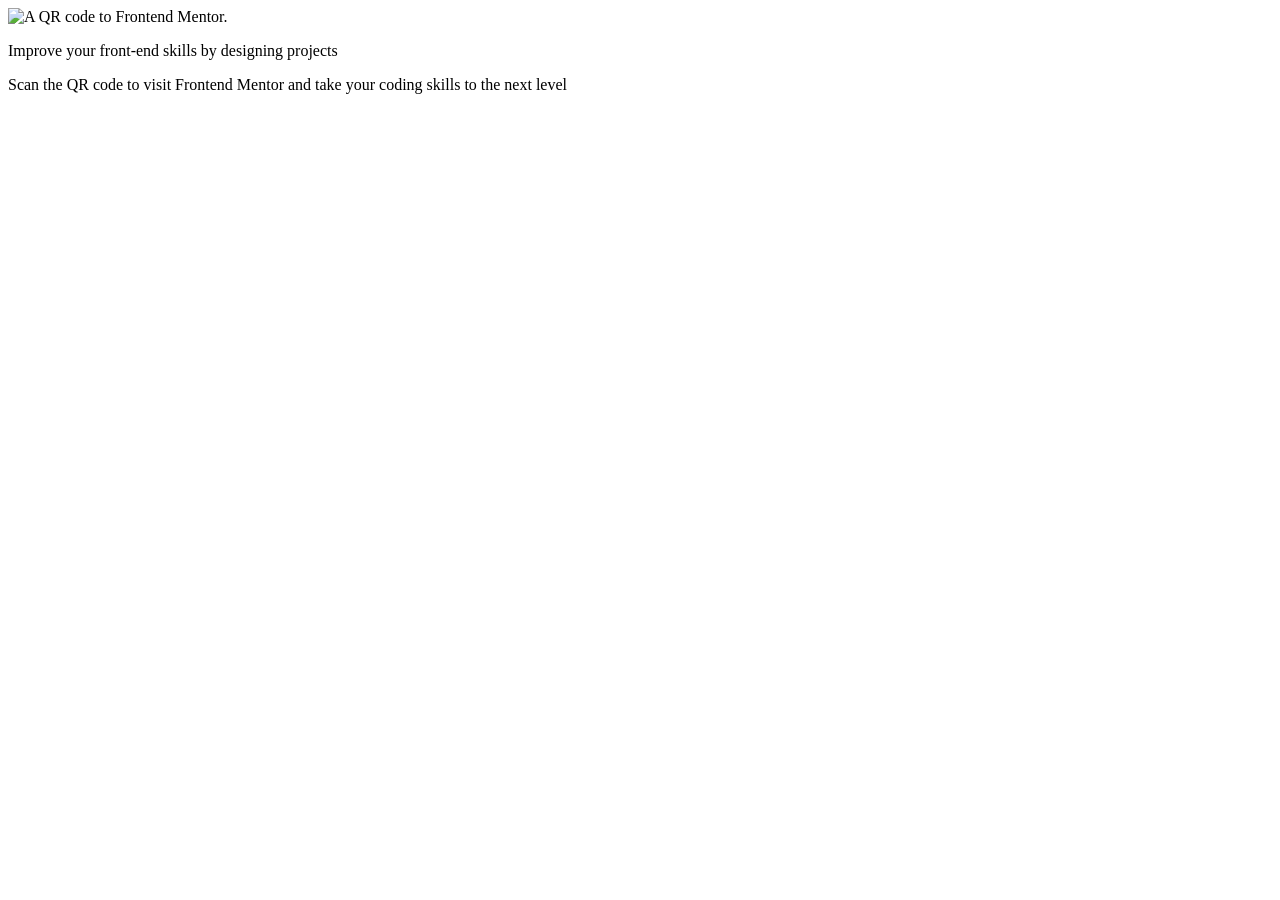
==== SecondChallenge/index.html @ ebeb2951 "Update README.md." ====
<!DOCTYPE html>
<html lang="en">

<head>
  <meta charset="UTF-8">
  <meta name="viewport" content="width=device-width, initial-scale=1.0">
  <title>Document</title>
  <link rel="stylesheet" href="styles.css">
  <link rel="preconnect" href="https://fonts.googleapis.com">
  <link rel="preconnect" href="https://fonts.gstatic.com" crossorigin>
  <link href="https://fonts.googleapis.com/css2?family=Figtree:ital,wght@0,300..900;1,300..900&display=swap"
    rel="stylesheet">
</head>

<body>
  <div class="frame">
    <img class="qrcode" src="./image-qr-code.png" alt="A QR code to Frontend Mentor." />
    <p class="title">
      Improve your front-end skills by designing projects
    </p>
    <p class="description">
      Scan the QR code to visit Frontend Mentor and take your coding skills to the next level
    </p>
  </div>
</body>

</html>
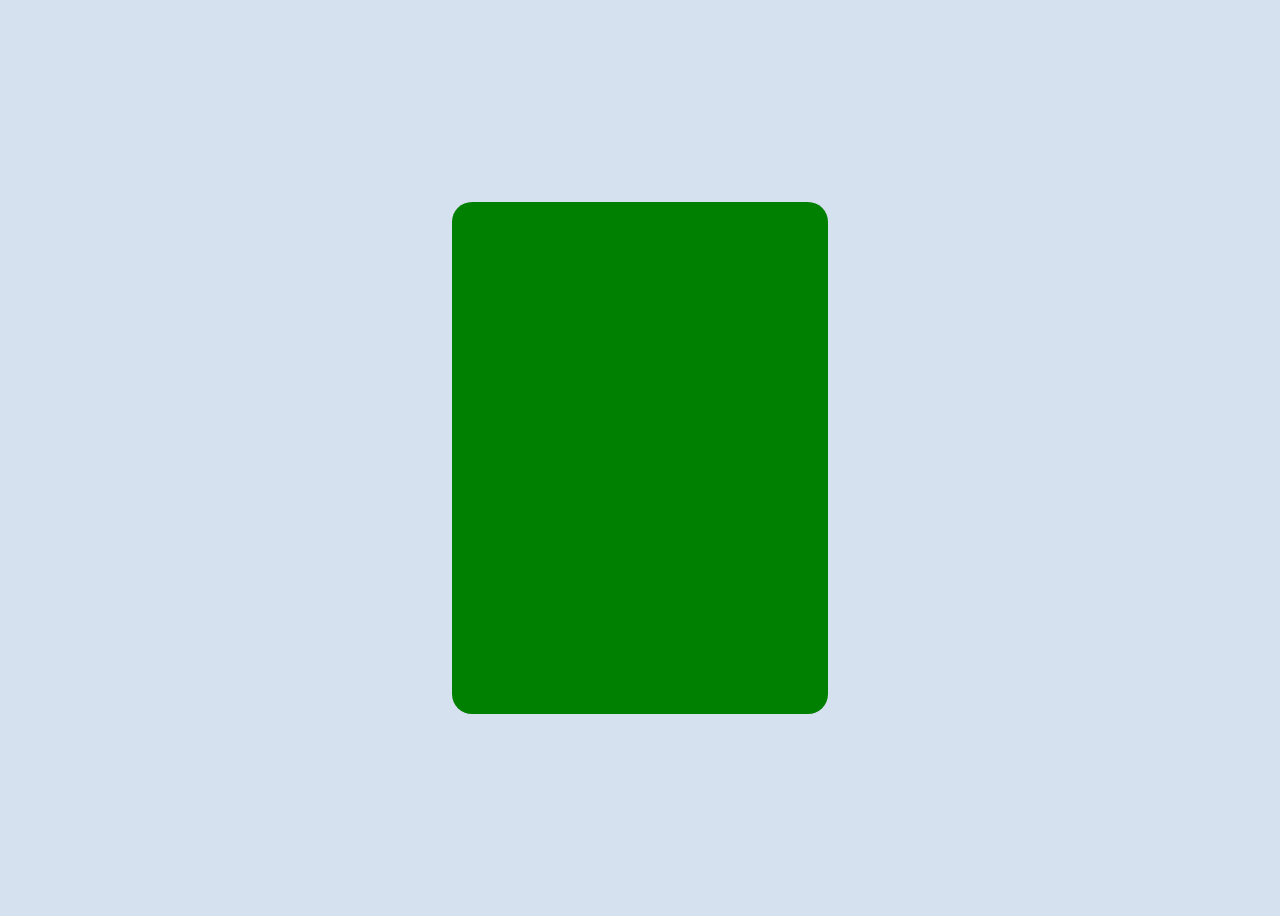
==== commit 43774837: "Created frame for second challenge." ====
--- a/SecondChallenge/index.html
+++ b/SecondChallenge/index.html
@@ -14,13 +14,9 @@
 
 <body>
   <div class="frame">
-    <img class="qrcode" src="./image-qr-code.png" alt="A QR code to Frontend Mentor." />
-    <p class="title">
-      Improve your front-end skills by designing projects
-    </p>
-    <p class="description">
-      Scan the QR code to visit Frontend Mentor and take your coding skills to the next level
-    </p>
+    <!-- <div class="imagecontainer">
+      <img class="illustrationarticle" src="./illustration-article.svg" alt="Abstract art.">
+    </div> -->
   </div>
 </body>
 
--- a/SecondChallenge/styles.css
+++ b/SecondChallenge/styles.css
@@ -0,0 +1,35 @@
+body {
+  display: grid;
+  justify-content: center;
+  align-items: center;
+  background-color: #D5E1EF;
+  height: 100vh;
+  grid-template-columns: minmax(24px 1fr 24px);
+}
+
+.frame {
+  background-color: green;
+  width: calc(5.35211268vw + 306.9295774px);
+  height: calc(11.79775281vh + 405.2022472px);
+}
+
+.imagecontainer {
+  display: grid;
+  grid-template-columns: 24px 1fr 24px;
+  background-color: green;
+  border-radius: 10px;
+}
+
+.illustrationarticle {
+  /* overflow: hidden;
+  vertical-align: middle;
+  object-fit: cover; */
+  border-radius: 10px;
+}
+
+
+
+.frame {
+  border-radius: 20px;
+}
+
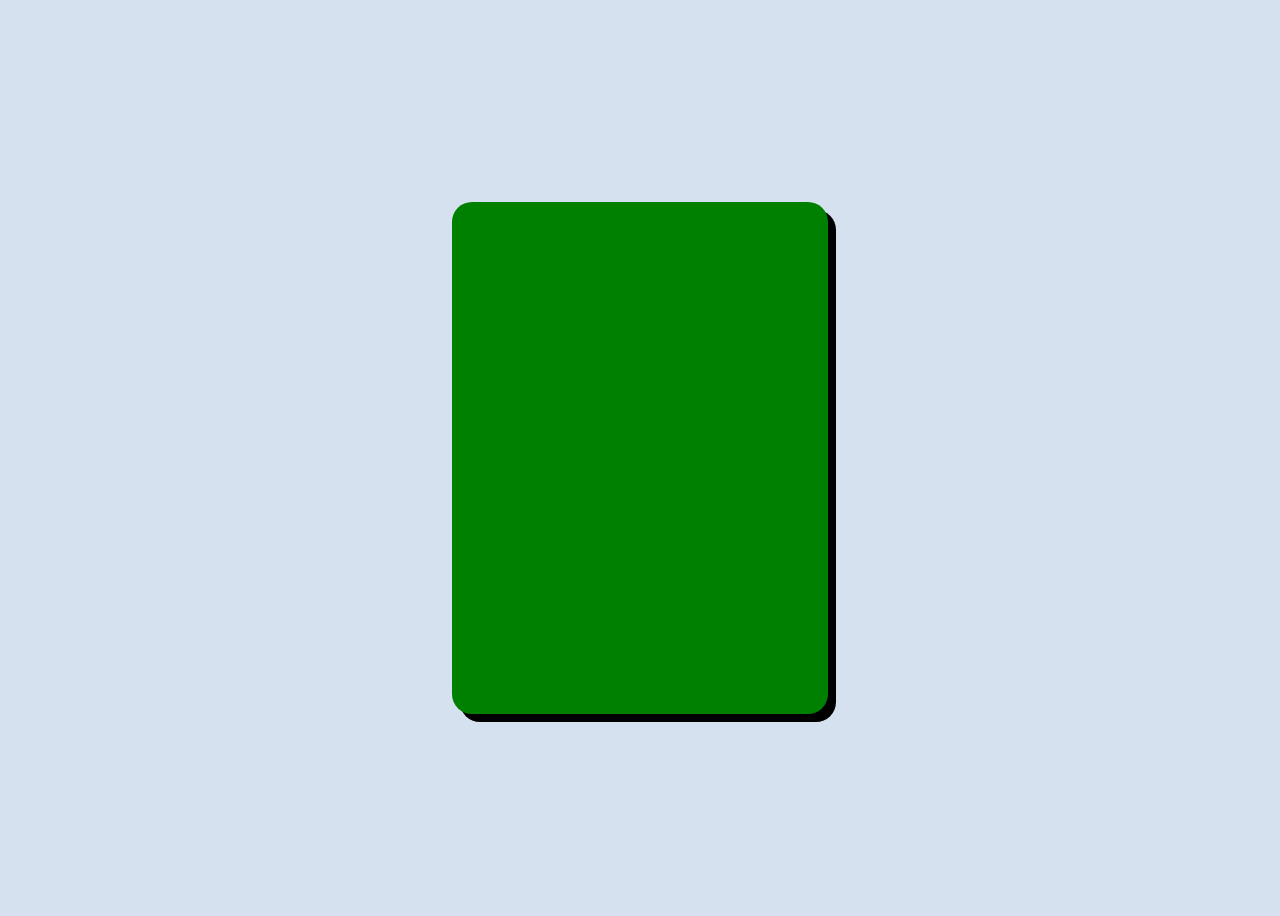
==== commit d3a352b4: "Second challenge, add drop shadow." ====
--- a/SecondChallenge/index.html
+++ b/SecondChallenge/index.html
@@ -15,6 +15,7 @@
 <body>
   <div class="frame">
     <!-- <div class="imagecontainer">
+      next add drop shadow 8 8
       <img class="illustrationarticle" src="./illustration-article.svg" alt="Abstract art.">
     </div> -->
   </div>
--- a/SecondChallenge/styles.css
+++ b/SecondChallenge/styles.css
@@ -11,6 +11,11 @@
   background-color: green;
   width: calc(5.35211268vw + 306.9295774px);
   height: calc(11.79775281vh + 405.2022472px);
+  filter: drop-shadow(8px 8px black);
+}
+
+.frame:hover {
+  filter: drop-shadow(16px 16px black);
 }
 
 .imagecontainer {
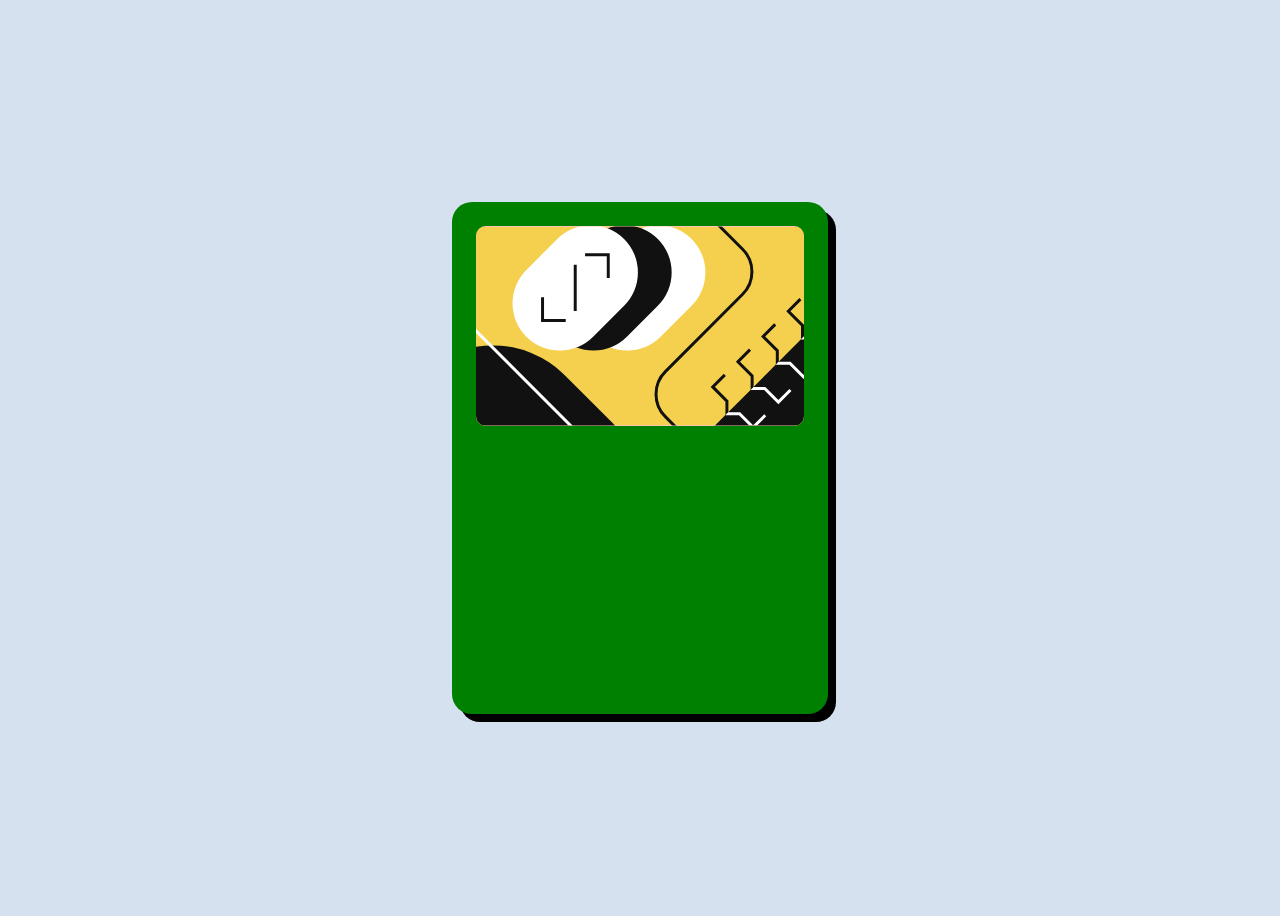
==== commit 322c96f0: "Add image container and image." ====
--- a/SecondChallenge/index.html
+++ b/SecondChallenge/index.html
@@ -14,11 +14,15 @@
 
 <body>
   <div class="frame">
-    <!-- <div class="imagecontainer">
-      next add drop shadow 8 8
-      <img class="illustrationarticle" src="./illustration-article.svg" alt="Abstract art.">
-    </div> -->
+    <div class="imagecontainer">
+      <img src="./illustration-article.svg" alt="Abstract art.">
+    </div>
   </div>
 </body>
 
-</html>+</html>
+
+<!-- <div class="imagecontainer">
+      next add drop shadow 8 8
+      <img class="illustrationarticle" src="./illustration-article.svg" alt="Abstract art.">
+    </div> -->
--- a/SecondChallenge/styles.css
+++ b/SecondChallenge/styles.css
@@ -1,10 +1,9 @@
 body {
-  display: grid;
+  display: flex;
   justify-content: center;
   align-items: center;
+  height: 100vh;
   background-color: #D5E1EF;
-  height: 100vh;
-  grid-template-columns: minmax(24px 1fr 24px);
 }
 
 .frame {
@@ -12,6 +11,7 @@
   width: calc(5.35211268vw + 306.9295774px);
   height: calc(11.79775281vh + 405.2022472px);
   filter: drop-shadow(8px 8px black);
+  border-radius: 20px;
 }
 
 .frame:hover {
@@ -19,22 +19,20 @@
 }
 
 .imagecontainer {
-  display: grid;
-  grid-template-columns: 24px 1fr 24px;
-  background-color: green;
+  margin: 24px;
+  height: 200px;
+  width: auto;
+  background-color: pink;
   border-radius: 10px;
+  display: flex;
+  justify-content: center;
+  overflow: hidden;
 }
 
-.illustrationarticle {
+/* .illustrationarticle { */
   /* overflow: hidden;
   vertical-align: middle;
   object-fit: cover; */
-  border-radius: 10px;
-}
+  /* border-radius: 10px;
+} */
 
-
-
-.frame {
-  border-radius: 20px;
-}
-
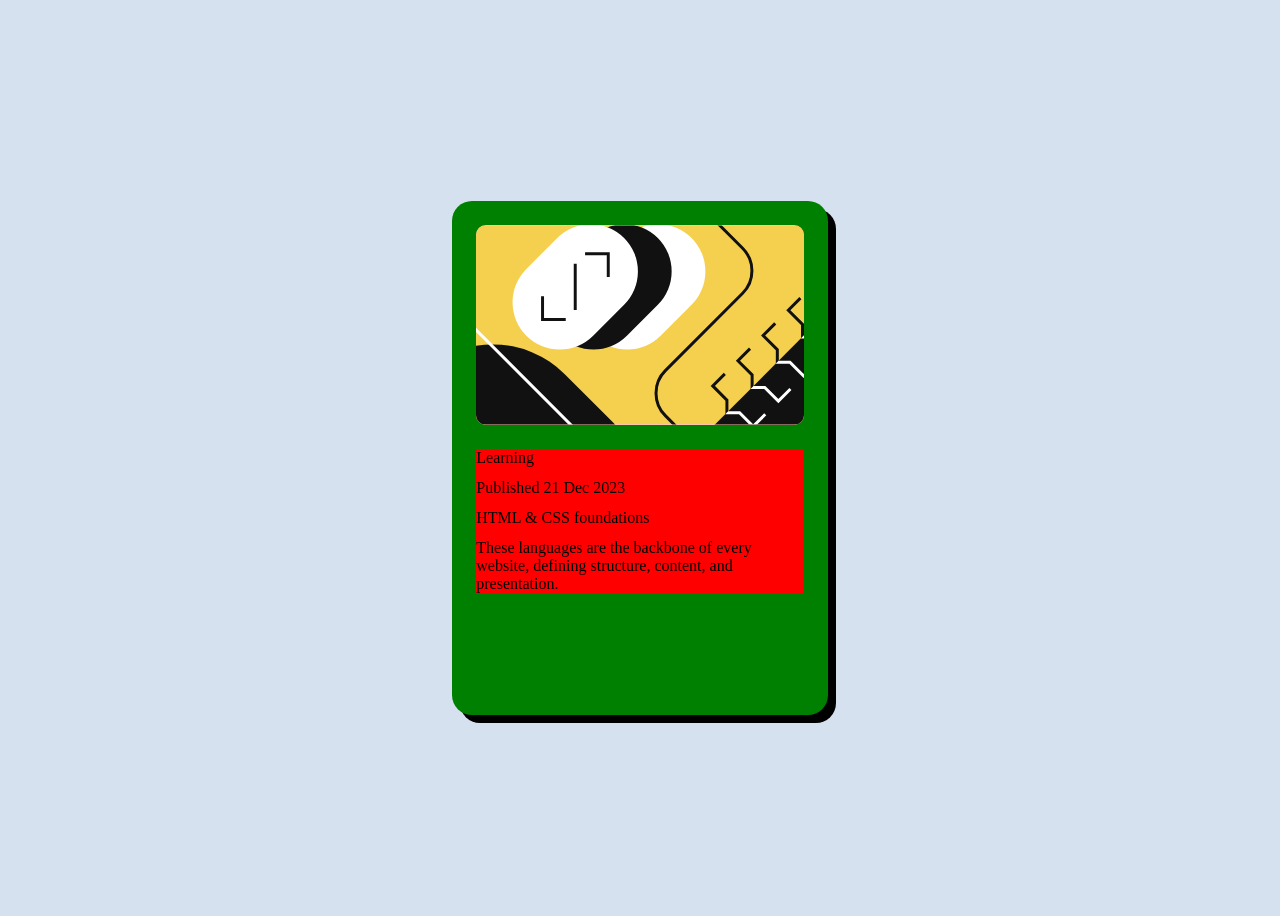
==== commit 8bd610ea: "Fixed error in height, fixed writeup in README.md.  Started notes on text container." ====
--- a/SecondChallenge/index.html
+++ b/SecondChallenge/index.html
@@ -17,6 +17,20 @@
     <div class="imagecontainer">
       <img src="./illustration-article.svg" alt="Abstract art.">
     </div>
+    <div class="textcontainer">
+      <div class="tccategory">
+        Learning
+      </div>
+      <div class="tcpublishdate">
+        Published 21 Dec 2023
+      </div>
+      <div class="tctitle">
+        HTML & CSS foundations
+      </div>
+      <div class="tcbody">
+        These languages are the backbone of every website, defining structure, content, and presentation.
+      </div>
+    </div>
   </div>
 </body>
 
--- a/SecondChallenge/styles.css
+++ b/SecondChallenge/styles.css
@@ -6,10 +6,14 @@
   background-color: #D5E1EF;
 }
 
+img {
+  border-radius: 10px;
+}
+
 .frame {
   background-color: green;
   width: calc(5.35211268vw + 306.9295774px);
-  height: calc(11.79775281vh + 405.2022472px);
+  height: calc(14.189189191vh + 385.78378378px);
   filter: drop-shadow(8px 8px black);
   border-radius: 20px;
 }
@@ -29,10 +33,15 @@
   overflow: hidden;
 }
 
-/* .illustrationarticle { */
-  /* overflow: hidden;
-  vertical-align: middle;
-  object-fit: cover; */
-  /* border-radius: 10px;
-} */
+.textcontainer {
+  margin-left: 24px;
+  margin-right: 24px;
+  background-color: red;
+  display: flex;
+  flex-direction: column;
+  gap: 12px;
+}
 
+.tccategory {
+
+}
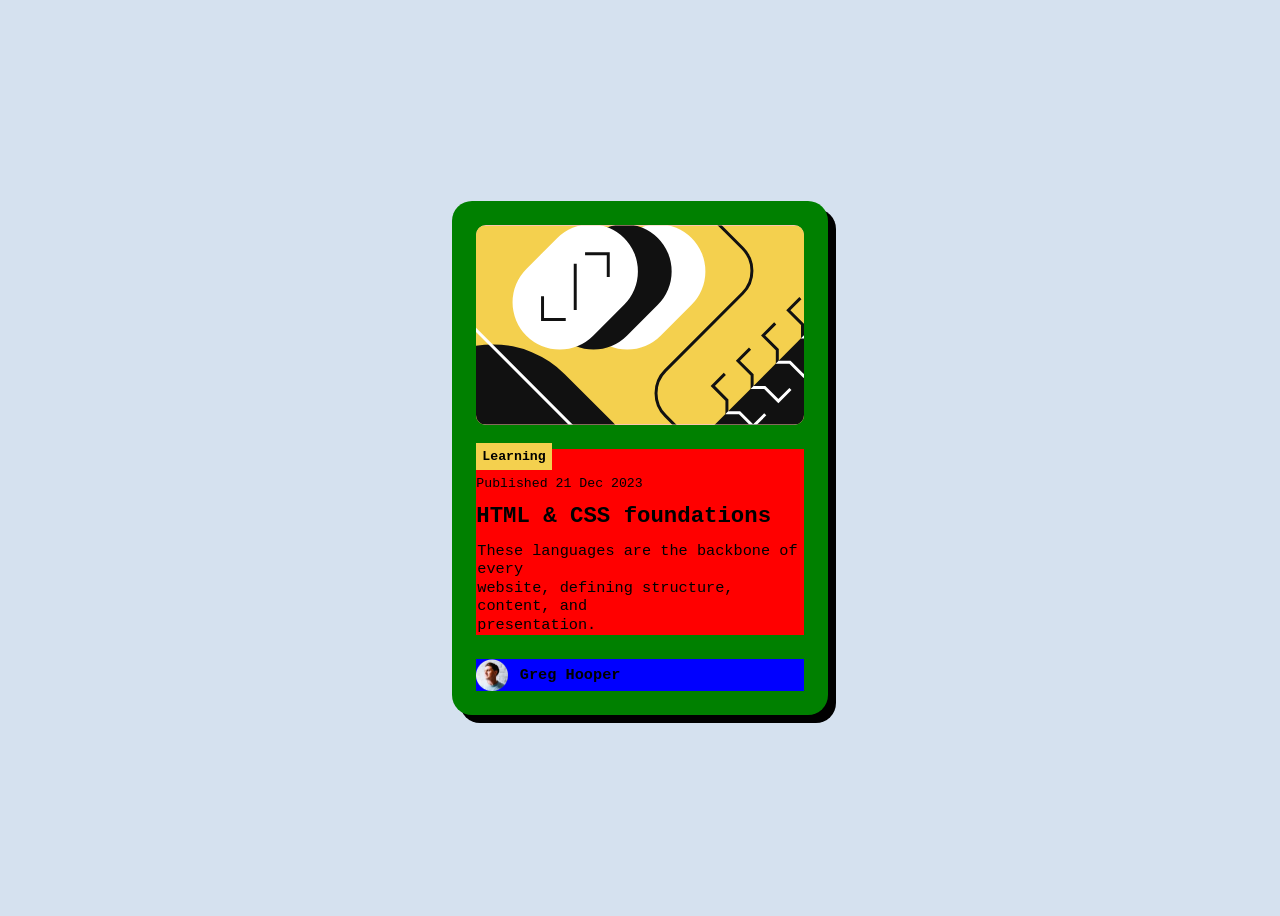
==== commit cbf3f86d: "Add profile container." ====
--- a/SecondChallenge/index.html
+++ b/SecondChallenge/index.html
@@ -19,7 +19,9 @@
     </div>
     <div class="textcontainer">
       <div class="tccategory">
-        Learning
+        <span>
+          Learning
+        </span>
       </div>
       <div class="tcpublishdate">
         Published 21 Dec 2023
@@ -28,15 +30,44 @@
         HTML & CSS foundations
       </div>
       <div class="tcbody">
-        These languages are the backbone of every website, defining structure, content, and presentation.
+        <p>
+          These languages are the backbone of every
+        </p>
+        <p>
+          website, defining structure, content, and
+        </p>
+        <p>
+          presentation.
+        </p>
       </div>
+    </div>
+    <div class="profilecontainer">
+      <img src="image-avatar.webp" alt="Greg Hooper.">
+      <span>Greg Hooper</span>
     </div>
   </div>
 </body>
 
 </html>
 
-<!-- <div class="imagecontainer">
-      next add drop shadow 8 8
-      <img class="illustrationarticle" src="./illustration-article.svg" alt="Abstract art.">
+<!-- 
+336 194 textbox
+learning
+text preset 3 bold; figtree extra bold 14px, 150% line height, 0px letter spacing
+published
+text preset 3;figtree medium 14px, 150% line height, 0px letter spacing
+html&css
+text preset 1; figtree extra bold 24px, 150% line height, 0px letter spacing
+these
+text preset 2; figtree medium 16px, 150% line height, 0px letter spacing
+
+279 193 textbox
+learning
+Figtree extra bold 12px line height 150% letter spacing 0%
+published
+figtree medium 12px line height 150% letter spacing 0%
+html&css
+figtree extra bold 20px 150% line height letter spacing 0%
+these
+figtree medium 14px 150% line height letter spacing 0%
     </div> -->
--- a/SecondChallenge/styles.css
+++ b/SecondChallenge/styles.css
@@ -36,12 +36,58 @@
 .textcontainer {
   margin-left: 24px;
   margin-right: 24px;
+  margin-bottom: 24px;
   background-color: red;
   display: flex;
   flex-direction: column;
   gap: 12px;
+  font-family: 'Figtree', Courier, monospace;
 }
 
 .tccategory {
+  font-weight: 800;
+  font-size: 1.46808292vh;
+}
 
+.tccategory span {
+  background-color: #F4D04E;
+  padding: 6px;
 }
+
+.tcpublishdate {
+  font-size: 1.46808292vh;
+}
+
+.tctitle {
+  font-weight: 800;
+  font-size: 2.481527095vh;
+}
+
+.tcbody {
+  font-size: 1.695402vh;
+}
+
+.tcbody p {
+  margin: 1px;
+}
+
+.profilecontainer {
+  background-color: blue;
+  margin-left: 24px;
+  margin-right: 24px;
+  font-weight: 800;
+  font-family: 'Figtree', Courier, monospace;
+  font-size: 1.695402vh;
+  display: flex;
+  align-items: center;
+  height: 32px;
+}
+
+.profilecontainer img {
+  height: 32px;
+  width: auto;
+}
+
+.profilecontainer span {
+  margin-left: 12px;
+}
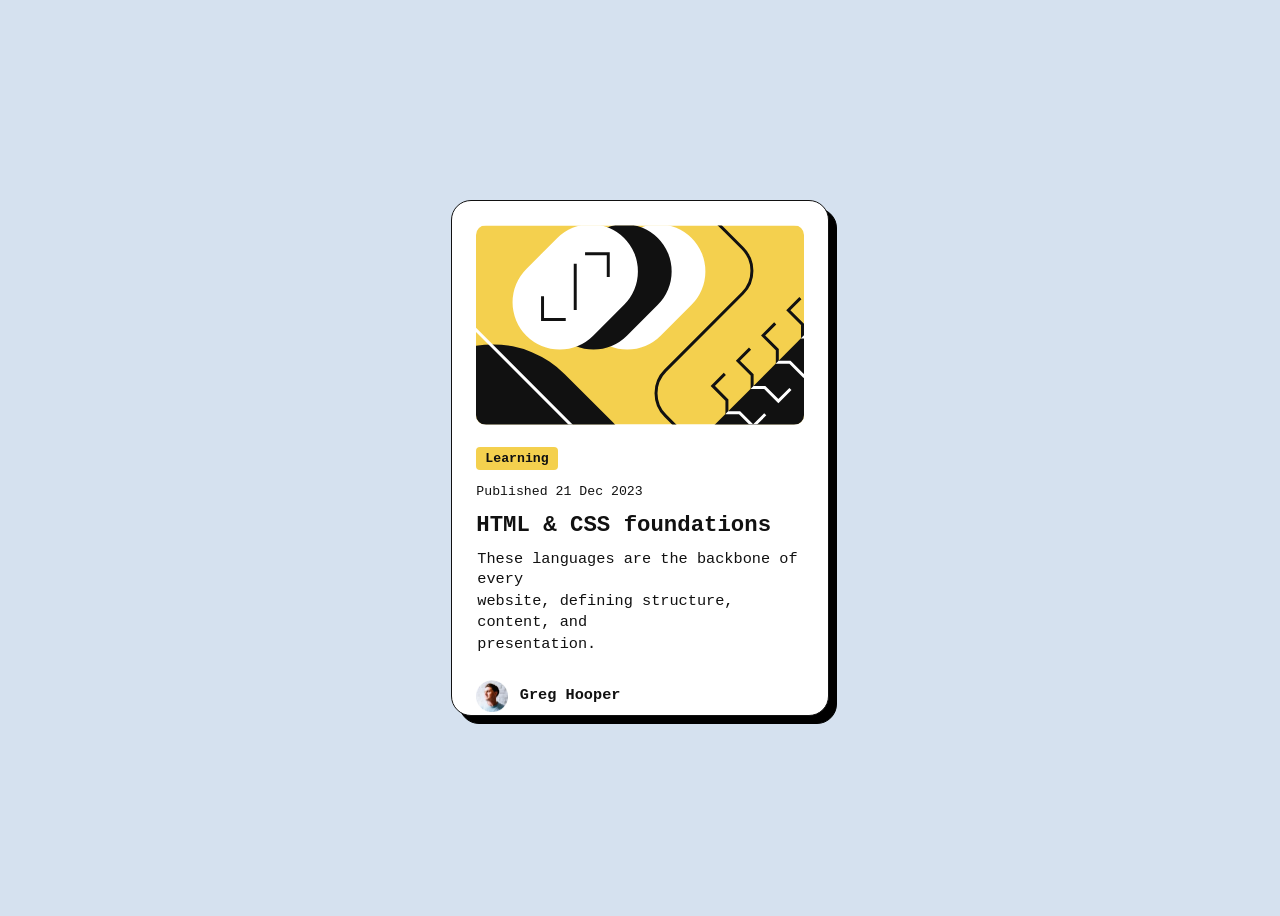
==== commit e3e792c3: "Changed background color of elements to white, changed text color to fit design spec, added border r" ====
--- a/SecondChallenge/index.html
+++ b/SecondChallenge/index.html
@@ -4,7 +4,7 @@
 <head>
   <meta charset="UTF-8">
   <meta name="viewport" content="width=device-width, initial-scale=1.0">
-  <title>Document</title>
+  <title>Lab 3.2</title>
   <link rel="stylesheet" href="styles.css">
   <link rel="preconnect" href="https://fonts.googleapis.com">
   <link rel="preconnect" href="https://fonts.gstatic.com" crossorigin>
--- a/SecondChallenge/styles.css
+++ b/SecondChallenge/styles.css
@@ -11,11 +11,12 @@
 }
 
 .frame {
-  background-color: green;
+  background-color: white;
   width: calc(5.35211268vw + 306.9295774px);
   height: calc(14.189189191vh + 385.78378378px);
   filter: drop-shadow(8px 8px black);
   border-radius: 20px;
+  border: 1px solid #111111;
 }
 
 .frame:hover {
@@ -26,7 +27,7 @@
   margin: 24px;
   height: 200px;
   width: auto;
-  background-color: pink;
+  background-color: white;
   border-radius: 10px;
   display: flex;
   justify-content: center;
@@ -37,11 +38,13 @@
   margin-left: 24px;
   margin-right: 24px;
   margin-bottom: 24px;
-  background-color: red;
+  background-color: white;
   display: flex;
   flex-direction: column;
   gap: 12px;
   font-family: 'Figtree', Courier, monospace;
+  color: #111111;
+  line-height: 130%;
 }
 
 .tccategory {
@@ -51,7 +54,8 @@
 
 .tccategory span {
   background-color: #F4D04E;
-  padding: 6px;
+  padding: 4px 9px 4px 9px;
+  border-radius: 4px;
 }
 
 .tcpublishdate {
@@ -72,11 +76,13 @@
 }
 
 .profilecontainer {
-  background-color: blue;
+  background-color: white;
   margin-left: 24px;
   margin-right: 24px;
   font-weight: 800;
   font-family: 'Figtree', Courier, monospace;
+  color: #111111;
+  line-height: 130%;
   font-size: 1.695402vh;
   display: flex;
   align-items: center;
@@ -89,5 +95,5 @@
 }
 
 .profilecontainer span {
-  margin-left: 12px;
+  padding-left: 12px;
 }
